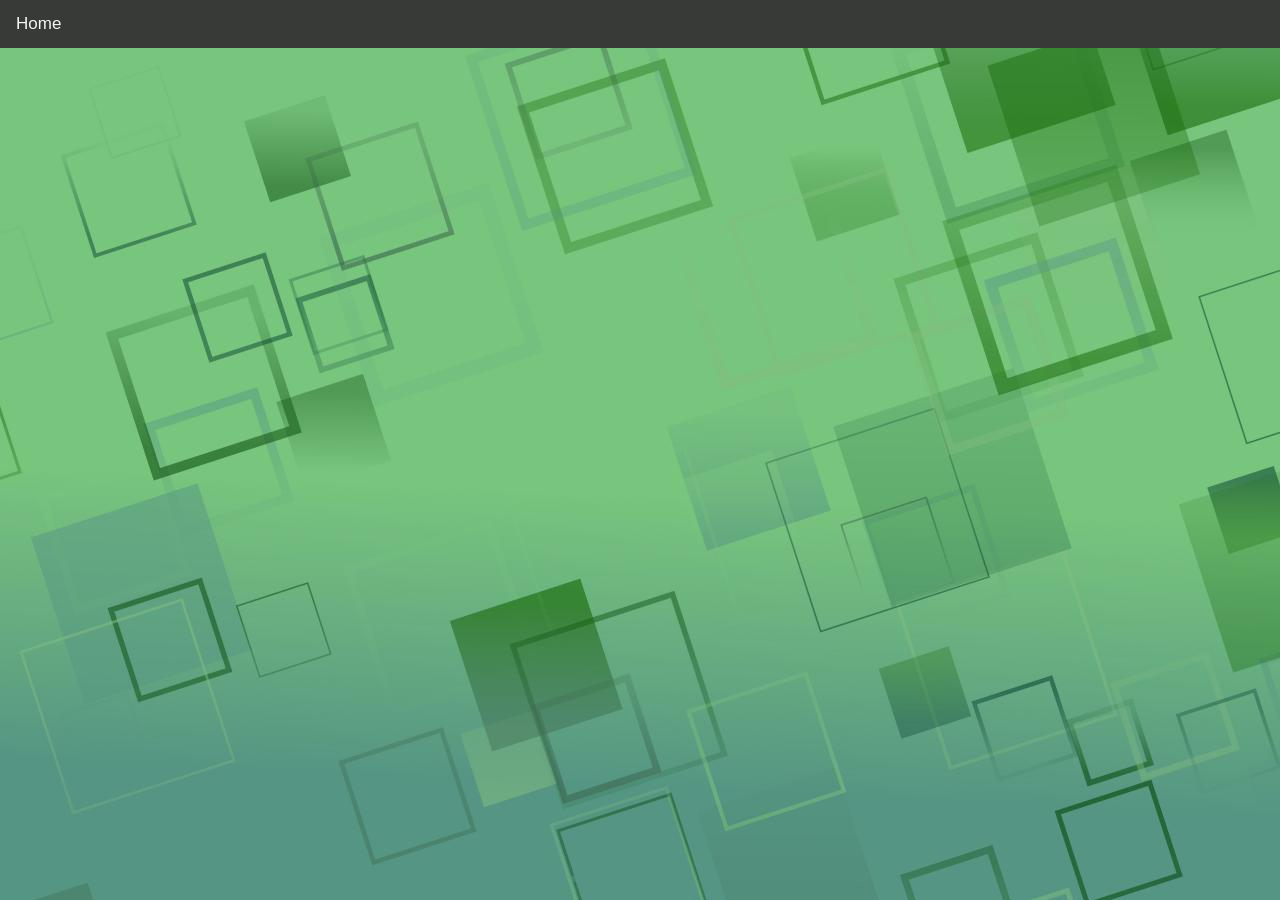
==== Projects.html @ 6d2c7af1 "Add Projects page and About section; tweak styles Add Projects.html skeleton and link it from index." ====
<!DOCTYPE html>
<html lang="en">
<head>
    <link rel="stylesheet" type="text/css" href="style.css" />
    <meta charset="UTF-8">
    <meta name="viewport" content="width=device-width, initial-scale=1.0">
    <title>Justin's Portfolio 2026</title>
</head>
<body>
    <div class="topnav">
        <a href="index.html">Home</a>
---- style.css ----
.topnav{
    background-color: #383a38;
    overflow: hidden;
}

.topnav a {
    float: left;
    color: #f5f5f5;
    text-align: center;
    padding: 14px 16px;
    text-decoration: none;
    font-family: 'Franklin Gothic Medium', 'Arial Narrow', Arial, sans-serif;
    font-size: 17px;
}

.topnav a:hover {
    background-color: #ffffff;
    color: black;
}
.topnav a.active {
    background-color:#167753;
    color: white;
}

body {
    background-image: url(images/Green-Abstract-Webpage-Background-Graphics-3073334-1.jpg);
    margin: 0;
    font-family: Arial, sans-serif;
    color: #fff;
}

.header-section {
    text-align: center;
    color: white;
    padding: 40px 20px;
    background: rgba(0,0,0,0.5);
}

.content-section {
    padding: 20px;
    background: rgba(0,0,0,0.5);
    margin: 20px;
    border-radius: 10px;
    text-align: center;
    margin-top: 67px;

    
}
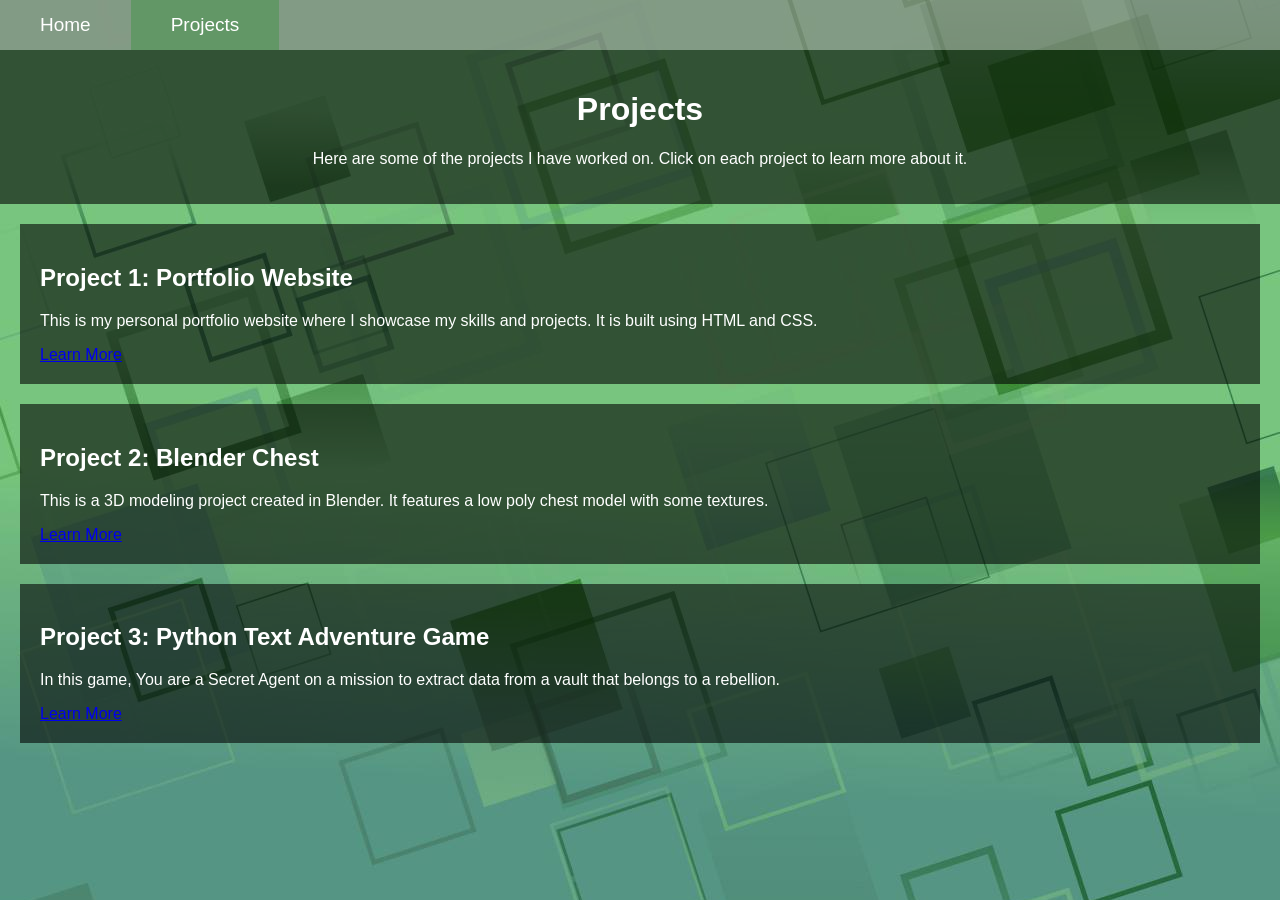
==== commit 9cdd948e: "added projects" ====
--- a/Projects.html
+++ b/Projects.html
@@ -9,6 +9,42 @@
 <body>
     <div class="topnav">
         <a href="index.html">Home</a>
+
+        <a class="active" href="#projects">Projects</a>
+    </div>
+
+    <div class="header-section">
+        <h1>Projects</h1>
+        <p>Here are some of the projects I have worked on. Click on each project to learn more about it.</p>
+    </div>
+
+    <div class="projects-section">
+        <div class="project">
+            <h2>Project 1: Portfolio Website</h2>
+            <p>This is my personal portfolio website where I showcase my skills and projects. It is built using HTML and CSS.</p>
+            <a href="project1.html">Learn More</a>
+        </div>
+
+    <div class="project">
+            <h2>Project 2: Blender Chest</h2>
+            <p>This is a 3D modeling project created in Blender. It features a low poly chest model with some textures.</p>
+            <a href="project2.html">Learn More</a>
+        </div>
+
+        <div class="project">
+            <h2>Project 3: Python Text Adventure Game</h2>
+            <p>In this game, You are a Secret Agent on a mission to extract data from a vault that belongs to a rebellion.</p>
+            <a href="project3.html">Learn More</a>
+        </div>
+
+            
+    
+
+
+
+    
+
+
         
         
 
--- a/style.css
+++ b/style.css
@@ -1,49 +1,47 @@
 .topnav{
-    background-color: #383a38;
+    background-color: #888888ad;
     overflow: hidden;
 }
 
 .topnav a {
     float: left;
-    color: #f5f5f5;
+    color: #ffffff;
+    text-decoration: none;
     text-align: center;
-    padding: 14px 16px;
-    text-decoration: none;
+    padding: 14px 40px;
     font-family: 'Franklin Gothic Medium', 'Arial Narrow', Arial, sans-serif;
-    font-size: 17px;
+    font-size: 19px;
 }
 
 .topnav a:hover {
     background-color: #ffffff;
-    color: black;
+    color: rgb(0, 8, 8);
 }
 .topnav a.active {
-    background-color:#167753;
-    color: white;
+    background-color:#629766;
+    color: rgb(255, 255, 255);
 }
 
 body {
     background-image: url(images/Green-Abstract-Webpage-Background-Graphics-3073334-1.jpg);
     margin: 0;
     font-family: Arial, sans-serif;
-    color: #fff;
+    color: #ffffff;
 }
 
 .header-section {
     text-align: center;
-    color: white;
-    padding: 40px 20px;
-    background: rgba(0,0,0,0.5);
+    color: rgb(255, 255, 255);
+    padding: 20px 20px;
+    background: rgba(0, 0, 0, 0.582);
 }
 
-.content-section {
+.projects-section {
     padding: 20px;
-    background: rgba(0,0,0,0.5);
-    margin: 20px;
-    border-radius: 10px;
-    text-align: center;
-    margin-top: 67px;
-
-    
 }
 
+.project {
+    background: rgba(0, 0, 0, 0.582);
+    margin-bottom: 20px;
+    padding: 20px;
+}
